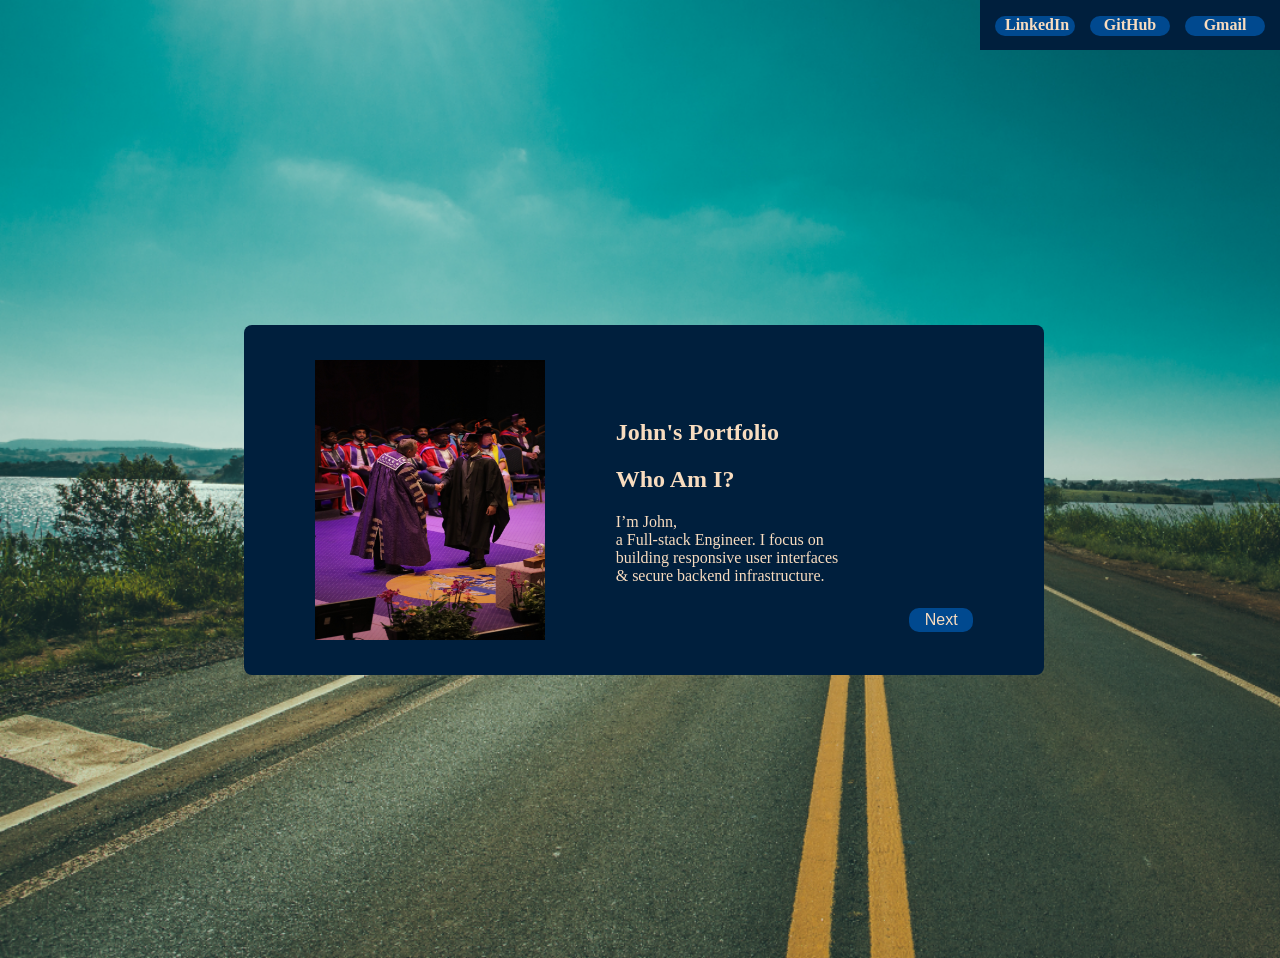
==== index.html @ dd80dc6f "feat: Initialize HTML and CSS" ====
<!DOCTYPE html>
<html lang="en">
<head>
    <meta charset="UTF-8">
    <meta name="viewport" content="width=device-width, initial-scale=1.0">
    <link rel="stylesheet" href="style.css">
    <title>Werner's Portfolio</title>
</head>
<body>
    <header>
        <nav>
            <ul class="nav-list">
                <li><a href="https://www.linkedin.com" target="_blank">LinkedIn</a></li>
                <li><a href="https://www.github.com" target="_blank">GitHub</a></li>
                <li><a href="https://www.gmail.com" target="_blank">Gmail</a></li>
            </ul>
        </nav>
    </header>
    <section>
        <div class="container">
            <img src="./assets/images/graduationpicture.jpg" alt="graduation picture">
            <div class="text">
                <h1>John's Portfolio</h1>
                <h2>Who Am I?</h2>
                <p>I’m John, <br>a Full-stack Engineer. I focus on <br> building responsive user interfaces <br> & secure backend infrastructure.</p>
            </div>
            <a href="/workexp.html"><button>Next</button></a>
        </div>
    </section>
</body>
</html>
---- style.css ----
body{
    background-image: url('./assets/images/road.png');
    background-size: cover;
    background-repeat: no-repeat;
    margin-top: 0;
    margin-right: 0;
}
section{
    display: flex;
    justify-content: center;
    align-items: center;
    height: 100vh;
}
.container{
    background-color: #001f3d;
    height: 350px;
    width: 800px;
    display: flex;
    justify-content: space-evenly;
    align-items: center;
    border-radius: 8px;
}
img{
    height: 280px;
    width: 230px;
}
.text{
    color: #f8dcbf;
}
header{
    display: flex;
    justify-content: flex-end;
}
nav{
    padding-top: 0;
    background-color: #001f3d;
    height: 50px;
    width: 300px;

}
.nav-list{
    padding-left: 0;
    display: flex;
    justify-content: space-evenly;
    list-style: none;
    color: #f8dcbf;
}
.nav-list > li{
    background-color: #00498f;
    border-radius: 10px;
    height: 20px;
    width: 80px;
    text-align: center;
}
li a{
    text-decoration: none; /* Removes the underline */
    color: #f8dcbf;           /* Changes text color to dark gray */
    font-weight: bold;     /* Makes text bold */
    padding: 5px 10px;     /* Adds space around the text */
}
button{
    margin-top: 15em;
    float: right;
    background-color: #00498f;
    border-radius: 10px;
    color: #f8dcbf;
    height: 1.5rem;
    width: 4rem;
    font-size: 1rem;
    border: none;
}
button:hover{
    background-color: cornflowerblue;
    transition: 0.25s;
}
.nav-list > li:hover{
    background-color: cornflowerblue;
    transition: 0.25s;
}
.nav-btns{
    display: flex;
    justify-content: space-evenly;
    width: 210px;
}
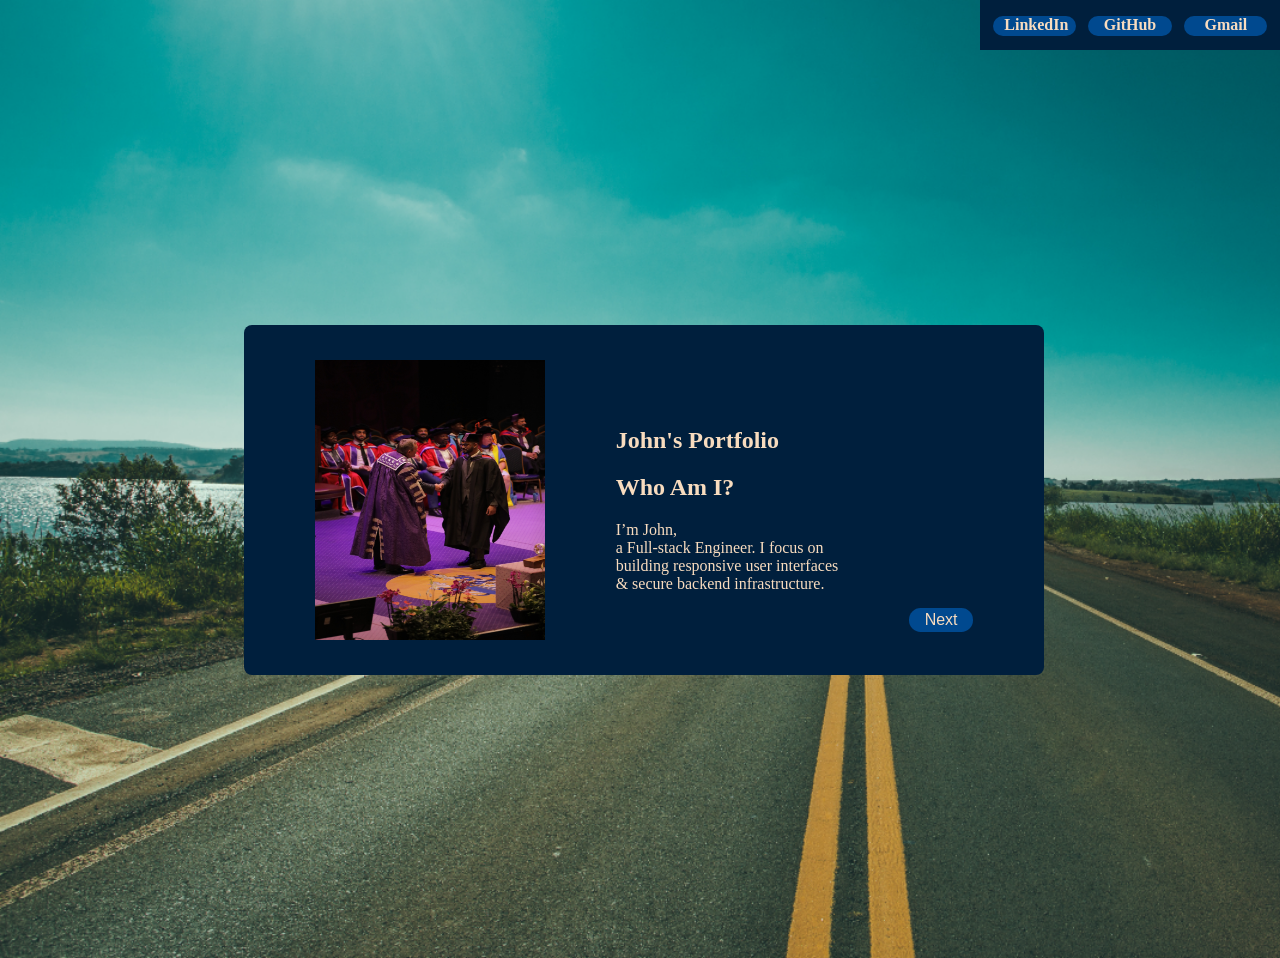
==== commit 3dbeb85d: "feat: implement responsive design and refactor units to rem" ====
--- a/index.html
+++ b/index.html
@@ -22,7 +22,10 @@
             <div class="text">
                 <h1>John's Portfolio</h1>
                 <h2>Who Am I?</h2>
-                <p>I’m John, <br>a Full-stack Engineer. I focus on <br> building responsive user interfaces <br> & secure backend infrastructure.</p>
+                <p>I’m John,</p>
+                <p>a Full-stack Engineer. I focus on</p>
+                <p>building responsive user interfaces</p>
+                <p>& secure backend infrastructure.</p>
             </div>
             <a href="/workexp.html"><button>Next</button></a>
         </div>
--- a/style.css
+++ b/style.css
@@ -13,19 +13,22 @@
 }
 .container{
     background-color: #001f3d;
-    height: 350px;
-    width: 800px;
+    height: 21.88rem;
+    min-width: 50rem;
     display: flex;
     justify-content: space-evenly;
     align-items: center;
-    border-radius: 8px;
+    border-radius: 0.5rem;
 }
 img{
-    height: 280px;
-    width: 230px;
+    height: 17.5rem;
+    width: 14.37rem;
 }
 .text{
     color: #f8dcbf;
+}
+p{
+    margin: 0;
 }
 header{
     display: flex;
@@ -34,8 +37,8 @@
 nav{
     padding-top: 0;
     background-color: #001f3d;
-    height: 50px;
-    width: 300px;
+    height: 3.13rem;
+    width: 18.75rem;
 
 }
 .nav-list{
@@ -47,22 +50,22 @@
 }
 .nav-list > li{
     background-color: #00498f;
-    border-radius: 10px;
-    height: 20px;
-    width: 80px;
+    border-radius: 0.73rem;
+    height: 1.25rem;
+    width: 5.2rem;
     text-align: center;
 }
 li a{
     text-decoration: none; /* Removes the underline */
     color: #f8dcbf;           /* Changes text color to dark gray */
     font-weight: bold;     /* Makes text bold */
-    padding: 5px 10px;     /* Adds space around the text */
+    padding: 0.31rem 0.73rem;     /* Adds space around the text */
 }
 button{
     margin-top: 15em;
     float: right;
     background-color: #00498f;
-    border-radius: 10px;
+    border-radius: 0.73rem;
     color: #f8dcbf;
     height: 1.5rem;
     width: 4rem;
@@ -80,5 +83,29 @@
 .nav-btns{
     display: flex;
     justify-content: space-evenly;
-    width: 210px;
+    width: 13.13rem;
+}
+
+
+@media (min-width: 320px) AND (max-width: 768px){
+    .container{
+        flex-direction: column;
+        min-width: 100%;
+        height: auto;
+        font-size: 1.2rem;
+        padding: 1rem;
+    }
+    nav{
+        width: 100%;
+    }
+    button{
+        margin-top: 1rem;
+    }
+
+}
+@media (min-width: 768px) AND (max-width: 992px){
+    
+}
+@media (min-width: 992px){
+    
 }
